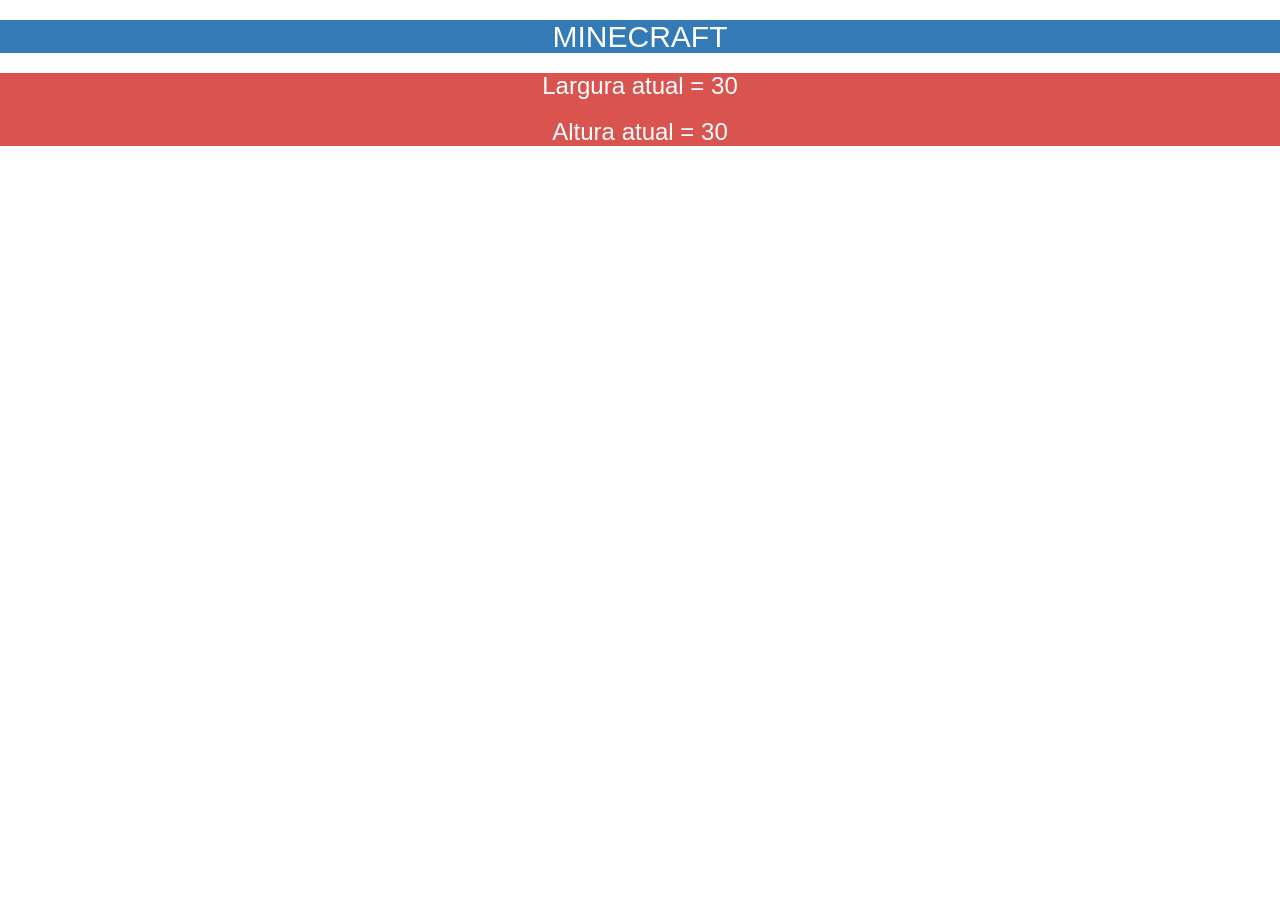
==== index.html @ e3366b86 "Add files via upload" ====
<!DOCTYPE html>
<html>
<head>
	<title>C85</title>
<link rel="stylesheet" href="style.css">


<link rel="stylesheet" href="https://maxcdn.bootstrapcdn.com/bootstrap/3.4.0/css/bootstrap.min.css">

<script src="https://ajax.googleapis.com/ajax/libs/jquery/3.4.1/jquery.min.js"></script>

<script src="https://maxcdn.bootstrapcdn.com/bootstrap/3.4.0/js/bootstrap.min.js"></script>

</head>

<body class="bodyBackground">
	<center>
		<h2 class="btn-primary">MINECRAFT</h2>

		<div id="headInfo" class="btn-danger">
			<h3>Largura atual  = <span id="currentWidth">30</span></h3>
			<h3>Altura atual  = <span id="currentHeight">30</span></h3>
		</div>

		<canvas width="1000" height="600" id="myCanvas"></canvas>

	</center>
    <script src="fabric.js"></script>
	<script src="main.js"></script>
    
</body>
</html>
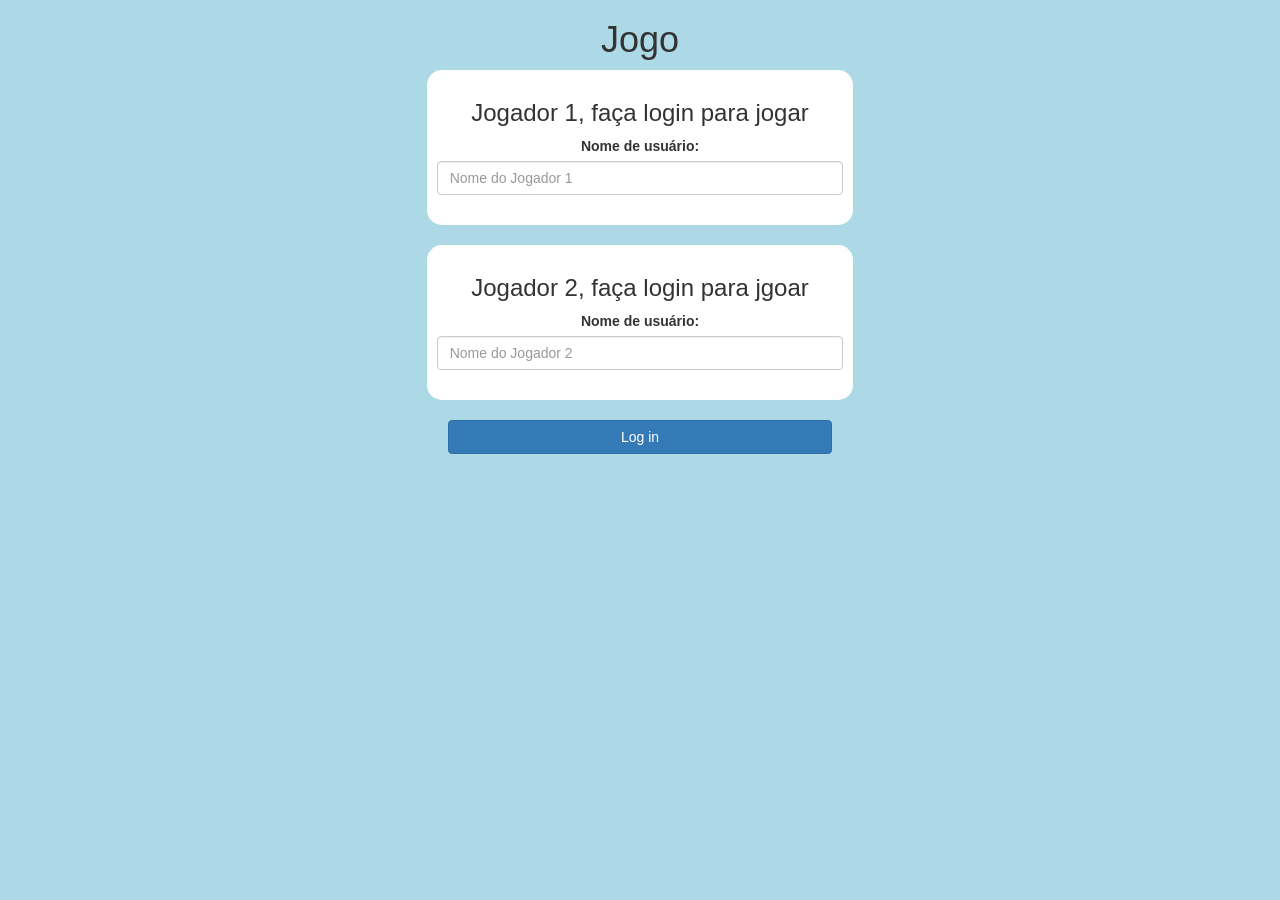
==== commit d26da743: "Add files via upload" ====
--- a/index.html
+++ b/index.html
@@ -1,32 +1,38 @@
 <!DOCTYPE html>
 <html>
 <head>
-	<title>C85</title>
-<link rel="stylesheet" href="style.css">
+	<title>Adivinhe a Palavra</title>
 
-
+<meta name="viewport" content="width=device-width, initial-scale=1">
 <link rel="stylesheet" href="https://maxcdn.bootstrapcdn.com/bootstrap/3.4.0/css/bootstrap.min.css">
-
 <script src="https://ajax.googleapis.com/ajax/libs/jquery/3.4.1/jquery.min.js"></script>
-
 <script src="https://maxcdn.bootstrapcdn.com/bootstrap/3.4.0/js/bootstrap.min.js"></script>
 
+<link rel="stylesheet" type="text/css" href="game.css">
+
+<script src="game_login.js"></script>
 </head>
+<body>
 
-<body class="bodyBackground">
-	<center>
-		<h2 class="btn-primary">MINECRAFT</h2>
+<center>
+	<h1>Jogo</h1>
 
-		<div id="headInfo" class="btn-danger">
-			<h3>Largura atual  = <span id="currentWidth">30</span></h3>
-			<h3>Altura atual  = <span id="currentHeight">30</span></h3>
-		</div>
+	<div class="col-lg-4 col-sm-8 col-xs-11 login_div1">
+		<h3 >Jogador 1, faça login para jogar</h3>
+		<label >Nome de usuário:</label>
+		 <input type="text" id="player1NameInput" class="form-control" placeholder="Nome do Jogador 1">
+		 <br>
+	</div>
+<br>
+	<div class="col-lg-4 col-sm-8 col-xs-11 login_div2">
+		<h3 >Jogador 2, faça login para jgoar</h3>
+		  <label >Nome de usuário:</label>
+		 <input type="text" id="player2NameInput" class="form-control" placeholder="Nome do Jogador 2">
+		<br>
+	</div>
+	<br>
+		<button style="width:30%" class="btn btn-primary" onclick="addUser()">Log in</button>
+</center>
 
-		<canvas width="1000" height="600" id="myCanvas"></canvas>
-
-	</center>
-    <script src="fabric.js"></script>
-	<script src="main.js"></script>
-    
 </body>
 </html>
--- a/game.css
+++ b/game.css
@@ -0,0 +1,36 @@
+body
+{
+	background: lightblue;
+}
+
+	.login_div1 , .login_div2
+	{
+		background: white;
+		padding: 10px;
+		float: none;
+		border-radius: 15px;
+	}
+
+
+#player1Name , #player2Name
+{
+	display: inline-block;
+	margin-left: 20px;
+}
+#word
+{
+	width: 60%;
+}
+#wordDisplay
+{
+	letter-spacing: 5px;
+}
+#output
+{
+background: white;
+border-radius: 10px;
+border-top: 10px solid #AA4465;
+padding: 10px;
+float: none;
+text-align: left;
+}
